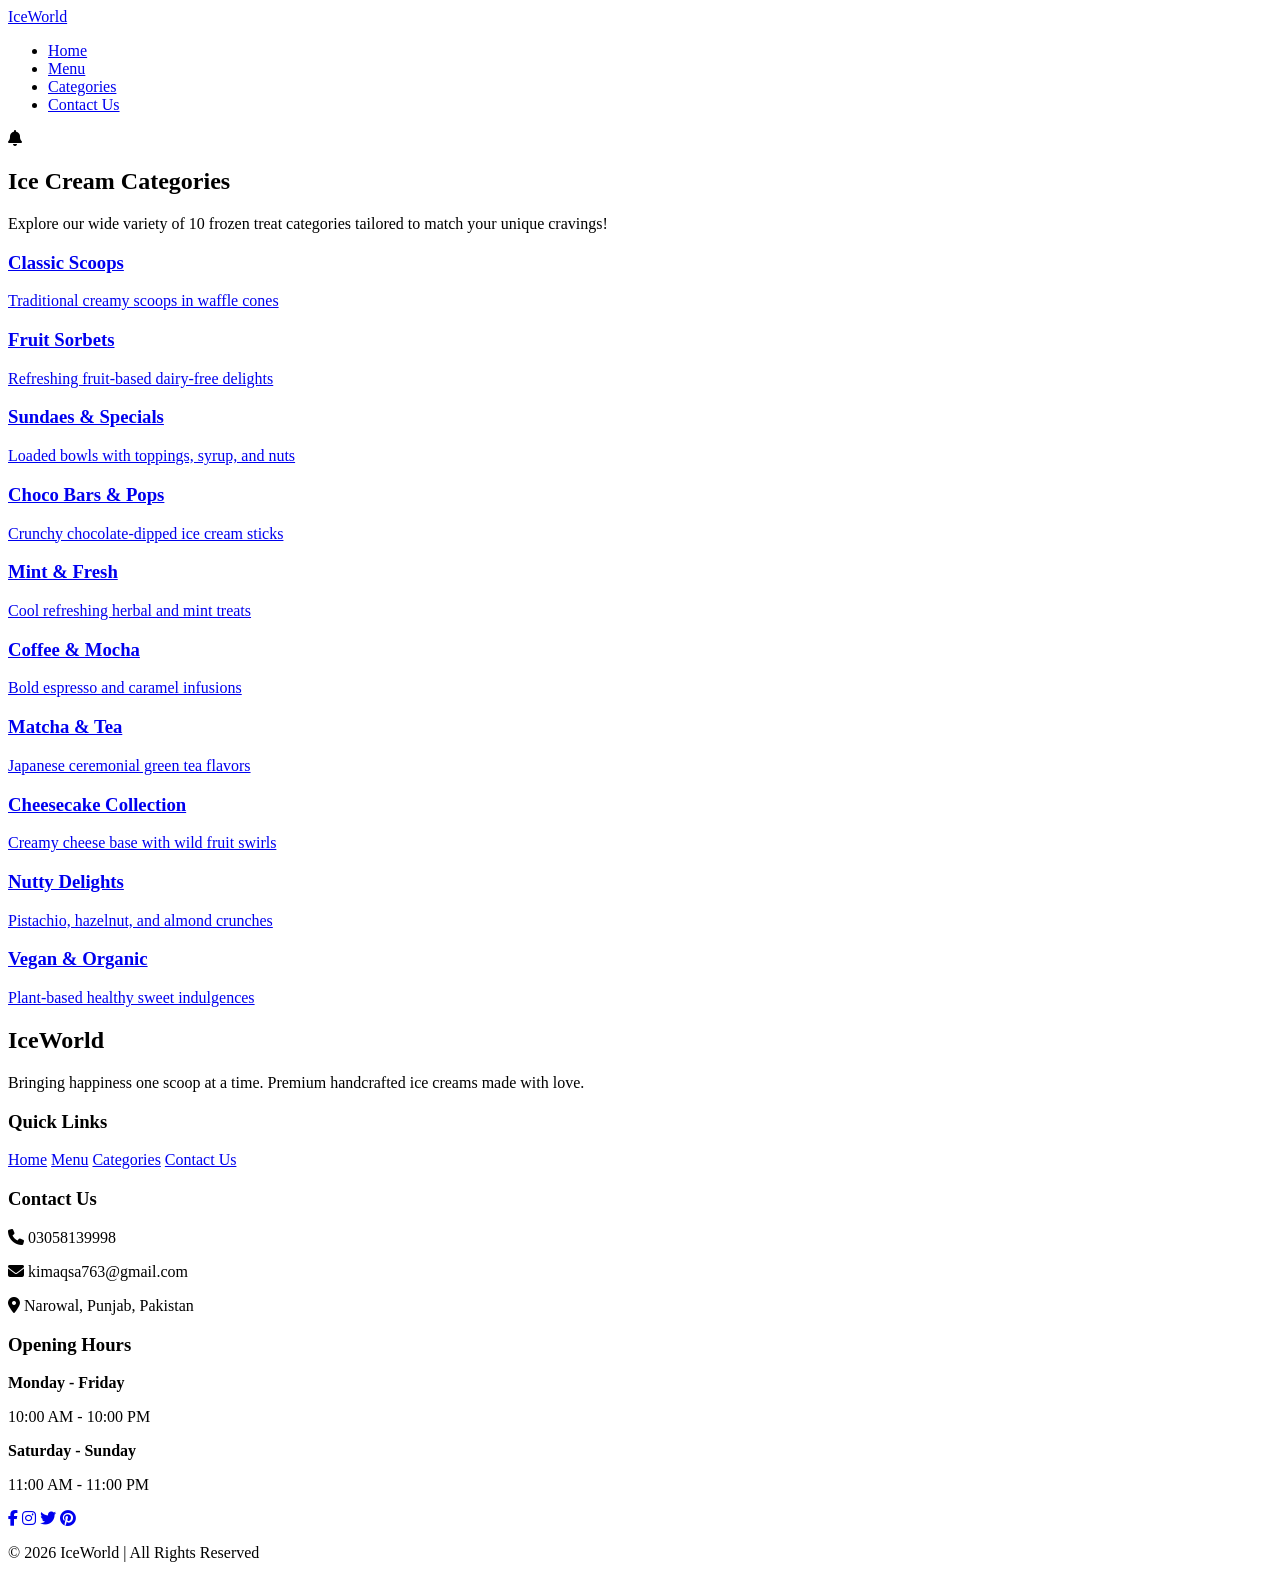
==== categories.html @ fa93499f "Add files via upload" ====
<!DOCTYPE html>
<html lang="en">
<head>
    <meta charset="UTF-8">
    <meta name="viewport" content="width=device-width, initial-scale=1.0">
    <title>IceWorld - Categories</title>
    <link rel="stylesheet" href="https://cdnjs.cloudflare.com/ajax/libs/font-awesome/6.4.0/css/all.min.css">
   <link rel="stylesheet" href="css/style.css">
</head>
<body>

    <!-- Header / Navbar -->
    <header>
        <a href="index.html" class="logo">IceWorld</a>
        <ul class="nav-links">
            <li><a href="index.html">Home</a></li>
            <li><a href="menu.html">Menu</a></li>
            <li><a href="categories.html" class="active">Categories</a></li>
            <li><a href="contact.html">Contact Us</a></li>
        </ul>
        <div class="nav-icons">
            <i class="fa-solid fa-bell"></i>
        </div>
    </header>

    <!-- Categories Section (10 Categories) -->
    <section id="categories">
        <h2 class="section-title">Ice Cream Categories</h2>
        <p class="section-desc">Explore our wide variety of 10 frozen treat categories tailored to match your unique cravings!</p>
        
        <div class="categories-grid">
            <a href="menu.html" class="category-card" style="background-image: url('https://i.pinimg.com/736x/30/5f/4b/305f4bd590512ffa0d55bbc7c418b8fb.jpg');">
                <div class="category-content">
                    <h3>Classic Scoops</h3>
                    <p>Traditional creamy scoops in waffle cones</p>
                </div>
            </a>

            <a href="menu.html" class="category-card" style="background-image: url('https://i.pinimg.com/1200x/6a/39/d8/6a39d88d6ed0684ecfc58eec4a942782.jpg');">
                <div class="category-content">
                    <h3>Fruit Sorbets</h3>
                    <p>Refreshing fruit-based dairy-free delights</p>
                </div>
            </a>

            <a href="menu.html" class="category-card" style="background-image: url('https://i.pinimg.com/1200x/a0/33/96/a03396d83f854dfdb860d878755d76f9.jpg');">
                <div class="category-content">
                    <h3>Sundaes & Specials</h3>
                    <p>Loaded bowls with toppings, syrup, and nuts</p>
                </div>
            </a>

            <a href="menu.html" class="category-card" style="background-image: url('https://i.pinimg.com/736x/b4/dc/e2/b4dce26a5321a81990bf7a13dbbb5591.jpg');">
                <div class="category-content">
                    <h3>Choco Bars & Pops</h3>
                    <p>Crunchy chocolate-dipped ice cream sticks</p>
                </div>
            </a>

            <a href="menu.html" class="category-card" style="background-image: url('https://i.pinimg.com/736x/69/c0/6d/69c06d60b2c5b604e944b02ed912c71a.jpg');">
                <div class="category-content">
                    <h3>Mint & Fresh</h3>
                    <p>Cool refreshing herbal and mint treats</p>
                </div>
            </a>

            <a href="menu.html" class="category-card" style="background-image: url('https://i.pinimg.com/1200x/b2/8f/06/b28f06b3c1b9c90e6a6a2a89591a6fd5.jpg');">
                <div class="category-content">
                    <h3>Coffee & Mocha</h3>
                    <p>Bold espresso and caramel infusions</p>
                </div>
            </a>

            <a href="menu.html" class="category-card" style="background-image: url('https://i.pinimg.com/736x/7c/05/bf/7c05bfe2b586c226a78fb2d13b3c5896.jpg');">
                <div class="category-content">
                    <h3>Matcha & Tea</h3>
                    <p>Japanese ceremonial green tea flavors</p>
                </div>
            </a>

            <a href="menu.html" class="category-card" style="background-image: url('https://i.pinimg.com/1200x/5f/ea/ab/5feaab53792eb687e1a419743d2851c0.jpg');">
                <div class="category-content">
                    <h3>Cheesecake Collection</h3>
                    <p>Creamy cheese base with wild fruit swirls</p>
                </div>
            </a>

            <a href="menu.html" class="category-card" style="background-image: url('https://i.pinimg.com/1200x/a4/65/7a/a4657abe48e0d96fe1339cd77cdb812a.jpg');">
                <div class="category-content">
                    <h3>Nutty Delights</h3>
                    <p>Pistachio, hazelnut, and almond crunches</p>
                </div>
            </a>

            <a href="menu.html" class="category-card" style="background-image: url('https://i.pinimg.com/1200x/f4/ae/c2/f4aec2984567b31230cc975a3e9ce8e2.jpg');">
                <div class="category-content">
                    <h3>Vegan & Organic</h3>
                    <p>Plant-based healthy sweet indulgences</p>
                </div>
            </a>
        </div>
    </section>

    <!-- Footer Section -->
<footer class="custom-footer">

    <!-- Top Columns Grid -->
    <div class="custom-footer-grid">

        <!-- Column 1: Logo & About -->
        <div class="custom-footer-col">
            <h2 class="footer-logo">IceWorld</h2>
            <p>
                Bringing happiness one scoop at a time.
                Premium handcrafted ice creams made with love.
            </p>
        </div>

        <!-- Column 2: Quick Links -->
        <div class="custom-footer-col">
            <h3>Quick Links</h3>
            <a href="index.html">Home</a>
            <a href="menu.html">Menu</a>
            <a href="categories.html">Categories</a>
            <a href="contact.html">Contact Us</a>
        </div>

        <!-- Column 3: Contact Us -->
        <div class="custom-footer-col">
            <h3>Contact Us</h3>
            <p><i class="fa-solid fa-phone"></i> 03058139998</p>
            <p><i class="fa-solid fa-envelope"></i> kimaqsa763@gmail.com</p>
            <p><i class="fa-solid fa-location-dot"></i> Narowal, Punjab, Pakistan</p>
        </div>

        <!-- Column 4: Opening Hours -->
        <div class="custom-footer-col">
            <h3>Opening Hours</h3>
            <p><strong>Monday - Friday</strong></p>
            <p>10:00 AM - 10:00 PM</p>
            <p style="margin-top: 10px;"><strong>Saturday - Sunday</strong></p>
            <p>11:00 AM - 11:00 PM</p>
        </div>

    </div>

    <!-- Bottom Separator Line & Centered Copyright -->
    <div class="custom-footer-copyright">
        <div class="footer-social-icons">
            <a href="#"><i class="fa-brands fa-facebook-f"></i></a>
            <a href="#"><i class="fa-brands fa-instagram"></i></a>
            <a href="#"><i class="fa-brands fa-twitter"></i></a>
            <a href="#"><i class="fa-brands fa-pinterest"></i></a>
        </div>
        <p>© 2026 IceWorld | All Rights Reserved</p>
    </div>

</footer>

   <script src="js/script.js"></script>

</body>
</html>
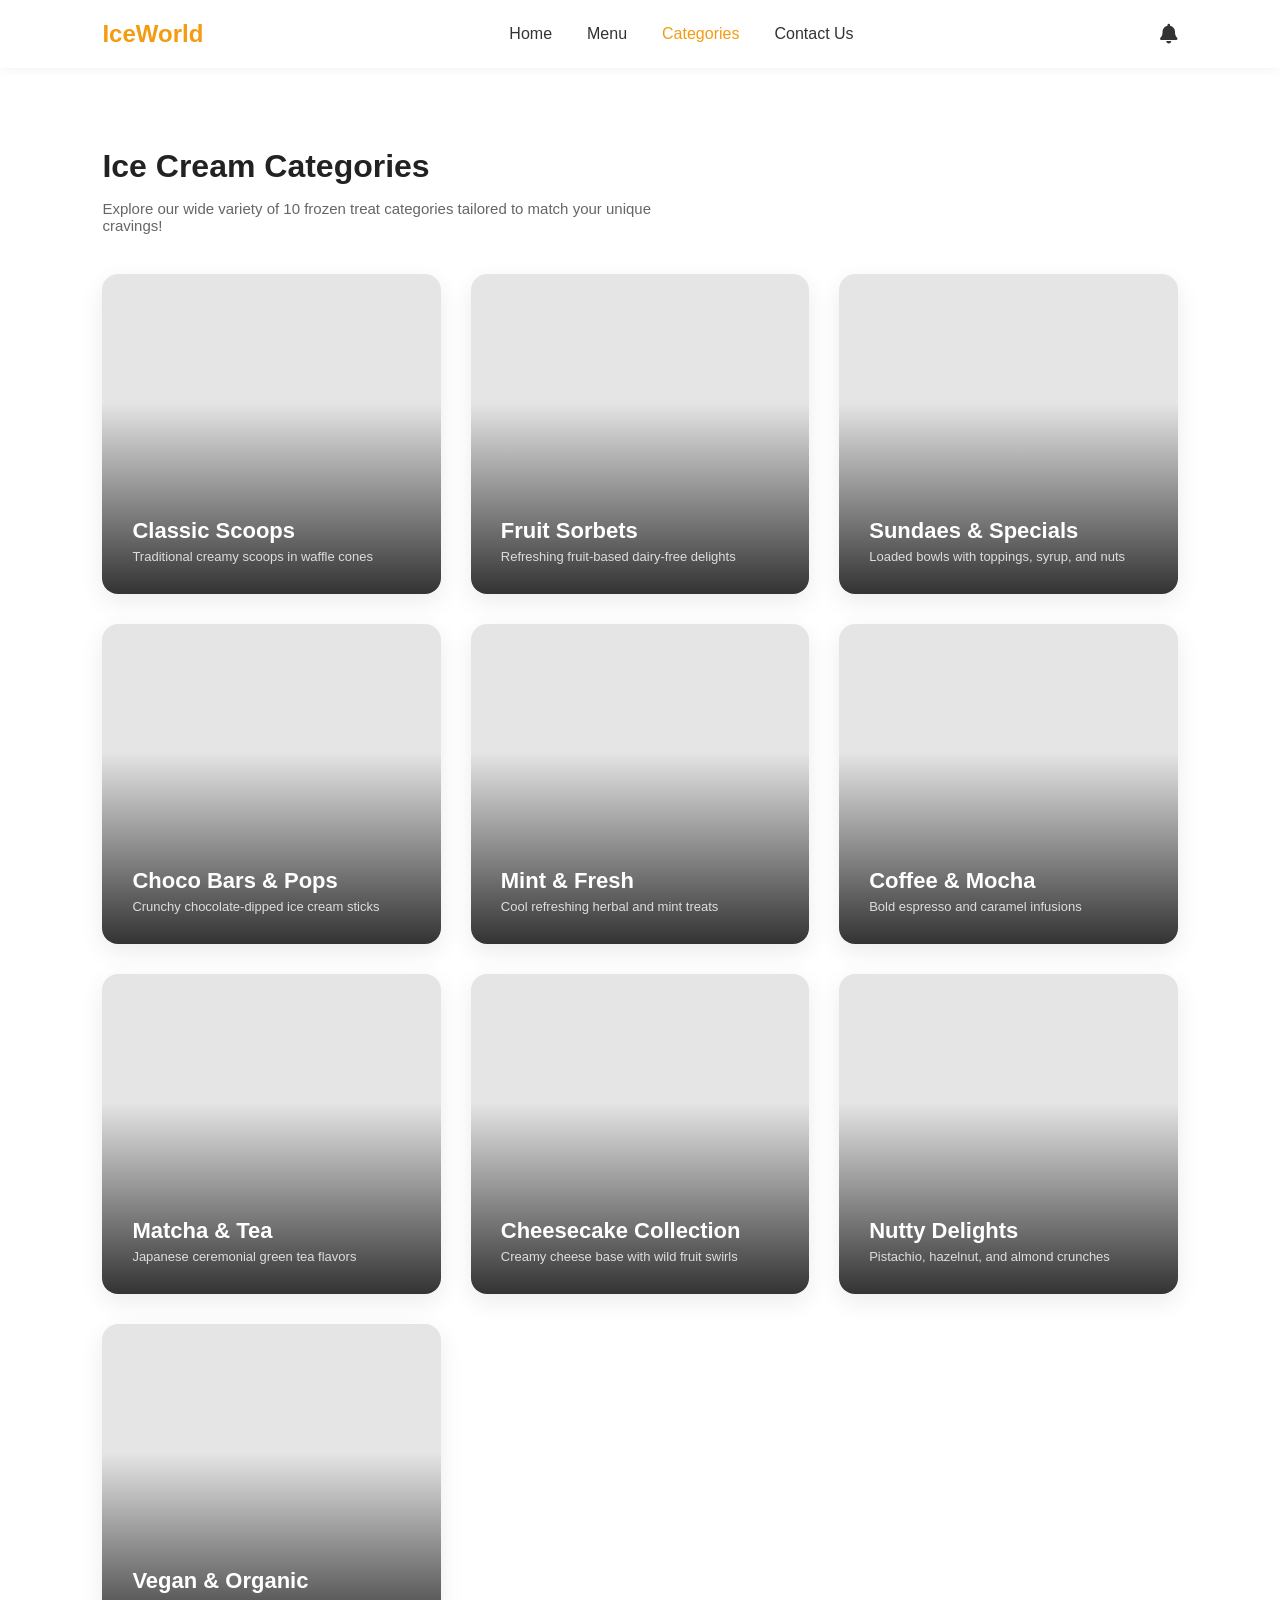
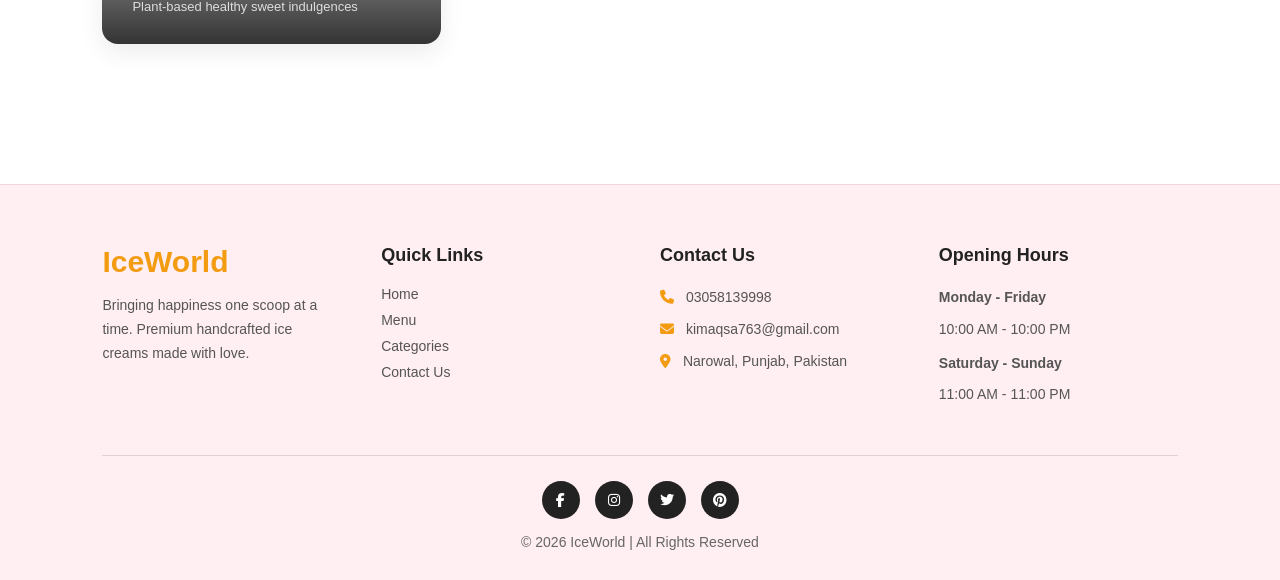
==== commit 6c00014b: "Fix HTML encoding issues in categories.html" ====
--- a/categories.html
+++ b/categories.html
@@ -5,7 +5,7 @@
     <meta name="viewport" content="width=device-width, initial-scale=1.0">
     <title>IceWorld - Categories</title>
     <link rel="stylesheet" href="https://cdnjs.cloudflare.com/ajax/libs/font-awesome/6.4.0/css/all.min.css">
-   <link rel="stylesheet" href="css/style.css">
+  <link rel="stylesheet" href="style.css">
 </head>
 <body>
 
@@ -157,7 +157,7 @@
 
 </footer>
 
-   <script src="js/script.js"></script>
+  <script src="script.js"></script>
 
 </body>
-</html>+</html>
--- a/style.css
+++ b/style.css
@@ -0,0 +1,666 @@
+@import url('https://fonts.googleapis.com/css2?family=Poppins:wght@300;400;500;600;700&display=swap');
+
+* {
+    margin: 0;
+    padding: 0;
+    box-sizing: border-box;
+    font-family: 'Poppins', sans-serif;
+    scroll-behavior: smooth;
+}
+
+body {
+    background-color: #fff;
+    color: #333;
+    overflow-x: hidden;
+}
+
+/* Header & Navbar */
+header {
+    display: flex;
+    justify-content: space-between;
+    align-items: center;
+    padding: 20px 8%;
+    background: #fff;
+    position: sticky;
+    top: 0;
+    z-index: 1000;
+    box-shadow: 0 2px 10px rgba(0,0,0,0.05);
+}
+
+.logo {
+    font-size: 24px;
+    font-weight: 700;
+    color: #f39c12;
+    text-decoration: none;
+}
+
+.nav-links {
+    list-style: none;
+    display: flex;
+    gap: 35px;
+}
+
+.nav-links a {
+    text-decoration: none;
+    color: #333;
+    font-weight: 500;
+    transition: 0.3s;
+}
+
+.nav-links a:hover, .nav-links a.active {
+    color: #f39c12;
+}
+
+.nav-icons {
+    display: flex;
+    gap: 20px;
+    font-size: 20px;
+    cursor: pointer;
+    color: #333;
+    position: relative;
+    align-items: center;
+}
+
+.nav-icons i:hover {
+    color: #f39c12;
+}
+
+/* Hero Section */
+.hero {
+    display: flex;
+    align-items: center;
+    justify-content: space-between;
+    padding: 60px 8%;
+    min-height: 80vh;
+    background: linear-gradient(135deg, #fff5f8 0%, #ffffff 100%);
+    overflow: hidden;
+}
+
+.hero-content {
+    max-width: 600px;
+}
+
+.hero-content h1 {
+    font-size: 48px;
+    font-weight: 700;
+    line-height: 1.2;
+    color: #222;
+    margin-bottom: 20px;
+}
+
+.hero-content h1 span {
+    color: #f39c12;
+}
+
+.hero-content p {
+    font-size: 15px;
+    color: #666;
+    line-height: 1.6;
+    margin-bottom: 30px;
+}
+
+.btn-primary {
+    display: inline-block;
+    padding: 12px 30px;
+    background: #f39c12;
+    color: #fff;
+    font-weight: 600;
+    border-radius: 6px;
+    text-decoration: none;
+    transition: 0.3s ease;
+    border: none;
+    cursor: pointer;
+    box-shadow: 0 4px 15px rgba(243, 156, 18, 0.3);
+}
+
+.btn-primary:hover {
+    background: #e67e22;
+    transform: translateY(-2px);
+    box-shadow: 0 6px 20px rgba(243, 156, 18, 0.4);
+}
+
+.social-icons {
+    display: flex;
+    gap: 15px;
+    margin-top: 35px;
+}
+
+.social-icons a {
+    width: 40px;
+    height: 40px;
+    background: #222;
+    color: #fff;
+    display: flex;
+    align-items: center;
+    justify-content: center;
+    border-radius: 50%;
+    text-decoration: none;
+    transition: 0.3s;
+}
+
+.social-icons a:hover {
+    background: #f39c12;
+    transform: scale(1.1);
+}
+
+.hero-image {
+    position: relative;
+    width: 430px;
+    height: 430px;
+    background: #f39c12;
+    border-radius: 50%;
+    display: flex;
+    align-items: center;
+    justify-content: center;
+    box-shadow: 0 20px 40px rgba(243, 156, 18, 0.2);
+    overflow: hidden;
+    flex-shrink: 0;
+}
+
+.hero-image img {
+    width: 100%;
+    height: 100%;
+    object-fit: cover;
+    filter: drop-shadow(0 15px 25px rgba(0,0,0,0.15));
+}
+
+/* Sections General */
+section {
+    padding: 80px 8%;
+}
+
+.section-title {
+    font-size: 32px;
+    font-weight: 700;
+    margin-bottom: 15px;
+    color: #222;
+}
+
+.section-desc {
+    color: #666;
+    margin-bottom: 40px;
+    font-size: 15px;
+    max-width: 600px;
+}
+
+/* Products Grid */
+.products-grid {
+    display: grid;
+    grid-template-columns: repeat(auto-fill, minmax(260px, 1fr));
+    gap: 30px;
+    margin-top: 30px;
+}
+
+.product-card {
+    background: #fff;
+    border-radius: 16px;
+    overflow: hidden;
+    box-shadow: 0 5px 20px rgba(0,0,0,0.06);
+    transition: all 0.4s ease;
+    border: 1px solid #f0f0f0;
+    display: flex;
+    flex-direction: column;
+    justify-content: space-between;
+}
+
+.product-card:hover {
+    transform: translateY(-8px);
+    box-shadow: 0 15px 35px rgba(243, 156, 18, 0.2);
+    border-color: #f39c12;
+}
+
+.product-img-box {
+    height: 220px;
+    background: #fff5f8;
+    display: flex;
+    align-items: center;
+    justify-content: center;
+    position: relative;
+    overflow: hidden;
+}
+
+.product-card:hover .product-img-box img {
+    transform: scale(1.1) rotate(3deg);
+}
+
+.product-img-box img {
+    height: 160px;
+    object-fit: contain;
+    transition: transform 0.4s ease;
+}
+
+.product-details {
+    padding: 20px;
+    text-align: left;
+}
+
+.product-details h3 {
+    font-size: 18px;
+    font-weight: 600;
+    color: #222;
+    margin-bottom: 8px;
+}
+
+.product-details p {
+    font-size: 13px;
+    color: #777;
+    margin-bottom: 15px;
+    line-height: 1.4;
+}
+
+.product-footer {
+    display: flex;
+    justify-content: space-between;
+    align-items: center;
+    padding: 0 20px 20px 20px;
+}
+
+.price {
+    font-size: 18px;
+    font-weight: 700;
+    color: #f39c12;
+}
+
+.price span {
+    font-size: 13px;
+    color: #999;
+    text-decoration: line-through;
+    margin-left: 5px;
+    font-weight: 400;
+}
+
+.add-btn {
+    padding: 8px 16px;
+    background: #fff;
+    color: #f39c12;
+    border: 2px solid #f39c12;
+    border-radius: 6px;
+    font-weight: 600;
+    cursor: pointer;
+    transition: 0.3s;
+    font-size: 13px;
+}
+
+.add-btn:hover {
+    background: #f39c12;
+    color: #fff;
+}
+
+.buy-btn {
+    display: inline-block;
+    padding: 8px 16px;
+    background: #fff;
+    color: #f39c12;
+    border: 2px solid #f39c12;
+    border-radius: 6px;
+    text-decoration: none;
+    font-weight: 600;
+    font-size: 13px;
+    transition: 0.3s;
+    text-align: center;
+}
+
+.buy-btn:hover {
+    background: #f39c12;
+    color: #fff;
+}
+
+/* Categories Grid */
+.categories-grid {
+    display: grid;
+    grid-template-columns: repeat(auto-fill, minmax(280px, 1fr));
+    gap: 30px;
+    margin-top: 30px;
+}
+
+.category-card {
+    position: relative;
+    height: 320px;
+    border-radius: 16px;
+    overflow: hidden;
+    box-shadow: 0 8px 25px rgba(0,0,0,0.08);
+    cursor: pointer;
+    display: flex;
+    align-items: flex-end;
+    padding: 30px;
+    text-decoration: none;
+    background-size: cover;
+    background-position: center;
+    transition: transform 0.4s ease;
+}
+
+.category-card::before {
+    content: '';
+    position: absolute;
+    inset: 0;
+    background: linear-gradient(to top, rgba(0,0,0,0.8) 0%, rgba(0,0,0,0.1) 60%);
+    transition: 0.3s;
+}
+
+.category-card:hover {
+    transform: translateY(-8px);
+}
+
+.category-content {
+    position: relative;
+    z-index: 2;
+    color: #fff;
+}
+
+.category-content h3 {
+    font-size: 22px;
+    font-weight: 700;
+    margin-bottom: 5px;
+}
+
+.category-content p {
+    font-size: 13px;
+    color: #ddd;
+}
+
+/* Discount Banner */
+.discount-banner {
+    background: #ffeef2;
+    padding: 60px 20px;
+    text-align: center;
+    border-radius: 20px;
+    margin: 60px 8%;
+}
+
+.discount-banner h2 {
+    font-size: 32px;
+    font-weight: 700;
+    color: #222;
+    margin-bottom: 15px;
+}
+
+.discount-banner p {
+    color: #666;
+    margin-bottom: 30px;
+    font-size: 15px;
+}
+
+.subscribe-form {
+    display: inline-flex;
+    max-width: 500px;
+    width: 100%;
+    background: #fff;
+    border-radius: 8px;
+    overflow: hidden;
+    box-shadow: 0 5px 15px rgba(0,0,0,0.05);
+}
+
+.subscribe-form input {
+    flex: 1;
+    padding: 15px 20px;
+    border: none;
+    outline: none;
+    font-size: 14px;
+}
+
+.subscribe-form button {
+    padding: 0 30px;
+    background: #f39c12;
+    color: #fff;
+    border: none;
+    font-weight: 600;
+    cursor: pointer;
+    transition: 0.3s;
+}
+
+.subscribe-form button:hover {
+    background: #e67e22;
+}
+
+/* Form Message Box Styling */
+.form-message {
+    margin-top: 15px;
+    padding: 12px 20px;
+    border-radius: 6px;
+    font-size: 14px;
+    font-weight: 500;
+    display: inline-block;
+    animation: fadeInOut 4s ease forwards;
+}
+
+.form-message.success {
+    background-color: #d4edda;
+    color: #155724;
+    border: 1px solid #c3e6cb;
+}
+
+.form-message.error {
+    background-color: #f8d7da;
+    color: #721c24;
+    border: 1px solid #f5c6cb;
+}
+
+/* Toast Message */
+.toast-message {
+    position: fixed;
+    top: 90px;
+    left: 50%;
+    transform: translateX(-50%);
+    background: #28a745;
+    color: #fff;
+    padding: 15px 30px;
+    border-radius: 8px;
+    font-size: 15px;
+    font-weight: 600;
+    box-shadow: 0 10px 25px rgba(0,0,0,.15);
+    z-index: 9999;
+    display: none;
+}
+
+/* Contact Page Layout */
+.contact-container {
+    display: grid;
+    grid-template-columns: 1fr 1fr;
+    gap: 50px;
+    align-items: center;
+    margin-top: 30px;
+}
+
+.contact-info-card {
+    background: #fff5f8;
+    padding: 40px;
+    border-radius: 20px;
+    box-shadow: 0 10px 30px rgba(0,0,0,0.05);
+}
+
+.contact-info-card h3 {
+    font-size: 24px;
+    color: #222;
+    margin-bottom: 20px;
+    font-weight: 700;
+}
+
+.contact-item {
+    display: flex;
+    align-items: flex-start;
+    gap: 15px;
+    margin-bottom: 20px;
+}
+
+.contact-item i {
+    font-size: 22px;
+    color: #f39c12;
+    margin-top: 3px;
+}
+
+.contact-item div h4 {
+    font-size: 15px;
+    color: #222;
+    font-weight: 600;
+}
+
+.contact-item div p {
+    font-size: 14px;
+    color: #666;
+}
+
+.contact-form-box {
+    background: #fff;
+    padding: 40px;
+    border-radius: 20px;
+    box-shadow: 0 10px 30px rgba(0,0,0,0.08);
+    border: 1px solid #eee;
+}
+
+.contact-form-box input, .contact-form-box textarea {
+    width: 100%;
+    padding: 14px 18px;
+    margin-bottom: 20px;
+    border: 1px solid #ddd;
+    border-radius: 8px;
+    outline: none;
+    font-size: 14px;
+    transition: 0.3s;
+}
+
+.contact-form-box input:focus, .contact-form-box textarea:focus {
+    border-color: #f39c12;
+    box-shadow: 0 0 8px rgba(243, 156, 18, 0.2);
+}
+
+/* Universal Custom Footer Styling (Home & All Other Pages) */
+footer,
+footer.custom-footer,
+.custom-footer {
+    display: block !important;
+    width: 100% !important;
+    background-color: #ffeef2 !important;
+    padding: 60px 8% 30px 8% !important;
+    margin-top: 60px !important;
+    border-top: 1px solid #f2d6dc !important;
+    box-sizing: border-box !important;
+}
+
+/* Columns Layout (Spacious 4 Grid) */
+.custom-footer-grid {
+    display: grid !important;
+    grid-template-columns: repeat(4, 1fr) !important;
+    gap: 40px !important;
+    max-width: 1300px !important;
+    margin: 0 auto 40px auto !important;
+    align-items: start !important;
+}
+
+.custom-footer-col h2.footer-logo {
+    color: #f39c12 !important;
+    font-size: 30px !important;
+    font-weight: 700 !important;
+    margin-bottom: 15px !important;
+}
+
+.custom-footer-col h3 {
+    color: #222222 !important;
+    font-size: 18px !important;
+    font-weight: 600 !important;
+    margin-bottom: 20px !important;
+}
+
+.custom-footer-col p {
+    color: #555555 !important;
+    font-size: 14px !important;
+    line-height: 1.7 !important;
+    margin-bottom: 8px !important;
+}
+
+.custom-footer-col a {
+    display: block !important;
+    color: #555555 !important;
+    text-decoration: none !important;
+    font-size: 14px !important;
+    margin-bottom: 10px !important;
+    transition: color 0.3s ease !important;
+}
+
+.custom-footer-col a:hover {
+    color: #f39c12 !important;
+}
+
+.custom-footer-col i {
+    color: #f39c12 !important;
+    margin-right: 8px !important;
+}
+
+/* Full Width Line & Centered Copyright Section */
+.custom-footer-copyright {
+    width: 100% !important;
+    max-width: 1300px !important;
+    margin: 0 auto !important;
+    padding-top: 25px !important;
+    border-top: 1px solid rgba(0, 0, 0, 0.12) !important;
+    text-align: center !important;
+    display: flex !important;
+    flex-direction: column !important;
+    align-items: center !important;
+    justify-content: center !important;
+}
+
+.footer-social-icons {
+    display: flex !important;
+    justify-content: center !important;
+    gap: 15px !important;
+    margin-bottom: 15px !important;
+}
+
+.footer-social-icons a {
+    display: inline-flex !important;
+    justify-content: center !important;
+    align-items: center !important;
+    width: 38px !important;
+    height: 38px !important;
+    background: #222222 !important;
+    color: #ffffff !important;
+    border-radius: 50% !important;
+    text-decoration: none !important;
+    font-size: 14px !important;
+    transition: all 0.3s ease !important;
+}
+
+.footer-social-icons a:hover {
+    background: #f39c12 !important;
+    transform: translateY(-3px) !important;
+}
+
+.custom-footer-copyright p {
+    color: #666666 !important;
+    font-size: 14px !important;
+    font-weight: 500 !important;
+    margin: 0 !important;
+}
+
+/* Media Queries for Responsiveness */
+@media(max-width: 992px) {
+    .custom-footer-grid {
+        grid-template-columns: repeat(2, 1fr) !important;
+        gap: 30px !important;
+    }
+}
+
+@media(max-width: 768px) {
+    .hero {
+        flex-direction: column;
+        text-align: center;
+        gap: 40px;
+    }
+    .hero-image {
+        width: 300px;
+        height: 300px;
+    }
+    .contact-container {
+        grid-template-columns: 1fr;
+    }
+    .nav-links {
+        display: none;
+    }
+}
+
+@media (max-width: 600px) {
+    .custom-footer-grid {
+        grid-template-columns: 1fr !important;
+        text-align: center !important;
+    }
+}
